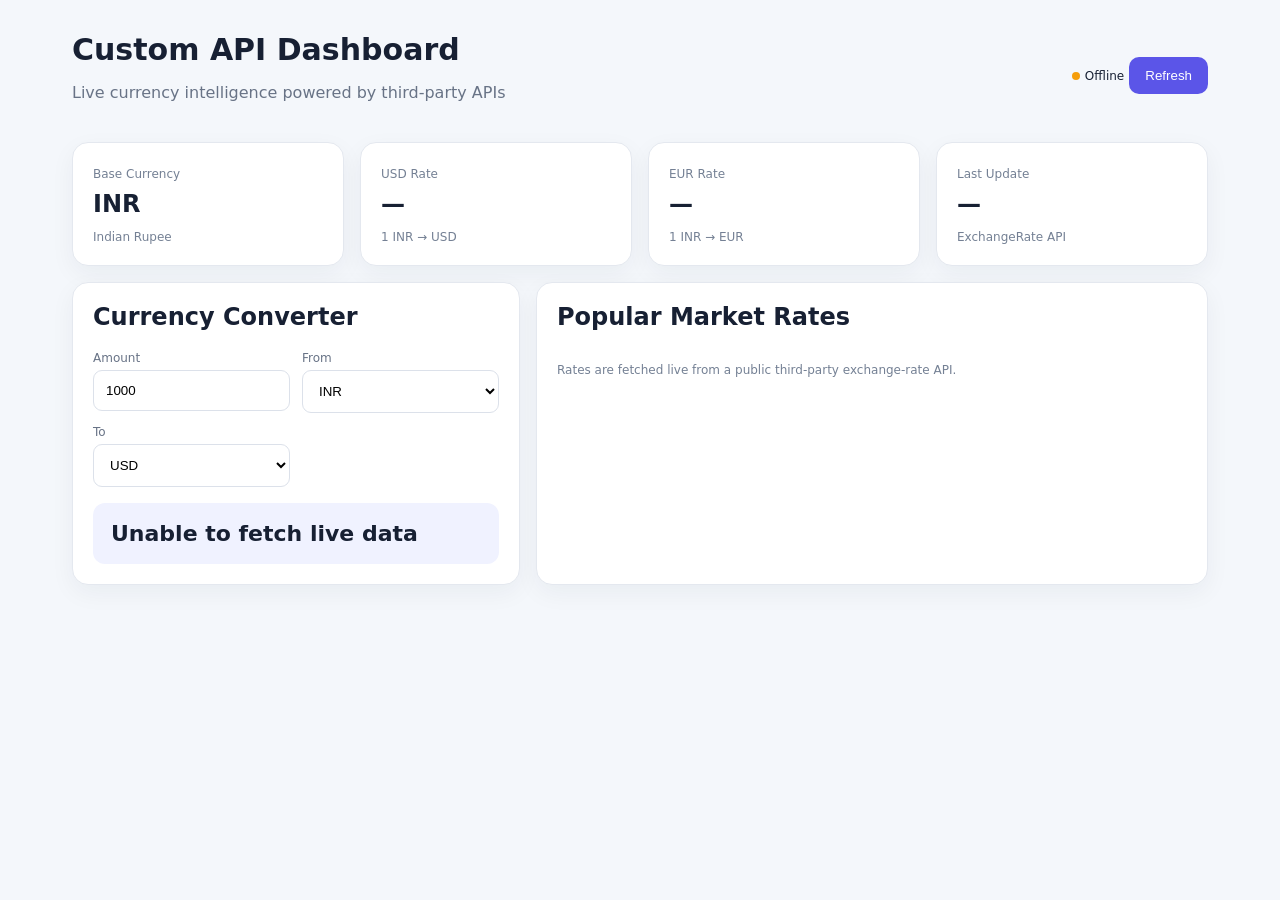
==== dashboard.html @ 99c24996 "Add standalone custom API dashboard" ====
<!DOCTYPE html>
<html lang="en">
<head>
<meta charset="UTF-8">
<meta name="viewport" content="width=device-width,initial-scale=1">
<title>Custom API Dashboard</title>
<style>
*{box-sizing:border-box}body{margin:0;font-family:Inter,system-ui,Arial;background:#f4f7fb;color:#172033}.wrap{max-width:1200px;margin:auto;padding:32px}.head{display:flex;justify-content:space-between;align-items:center;margin-bottom:24px}.head h1{margin:0;font-size:30px}.head p{color:#687386}.btn{border:0;border-radius:10px;padding:11px 16px;background:#5b55e8;color:white;cursor:pointer}.grid{display:grid;grid-template-columns:repeat(4,1fr);gap:16px}.card,.panel{background:white;border:1px solid #e4e8ef;border-radius:16px;padding:20px;box-shadow:0 8px 24px #1820330d}.card span,.muted{color:#748094;font-size:12px}.card strong{display:block;font-size:24px;margin:8px 0}.main{display:grid;grid-template-columns:1fr 1.5fr;gap:16px;margin-top:16px}.panel h2{margin-top:0}.form{display:grid;grid-template-columns:1fr 1fr;gap:12px}label{font-size:12px;color:#687386}input,select{width:100%;padding:12px;margin-top:5px;border:1px solid #dce1ea;border-radius:9px;background:white}.result{margin-top:16px;background:#f0f2ff;border-radius:12px;padding:18px;font-size:22px;font-weight:700}.rates{display:grid;grid-template-columns:repeat(3,1fr);gap:10px}.rate{background:#f7f8fa;border-radius:10px;padding:14px}.rate b{display:block;margin-bottom:6px}.status{font-size:12px}.dot{display:inline-block;width:8px;height:8px;border-radius:50%;background:#f59e0b;margin-right:5px}.online .dot{background:#18a66b}@media(max-width:850px){.grid,.main{grid-template-columns:1fr 1fr}.main{grid-template-columns:1fr}.rates{grid-template-columns:1fr 1fr}}@media(max-width:550px){.wrap{padding:18px}.grid,.form,.rates{grid-template-columns:1fr}.head{display:block}.btn{margin-top:10px}}
</style>
</head>
<body>
<div class="wrap">
<header class="head">
<div><h1>Custom API Dashboard</h1><p>Live currency intelligence powered by third-party APIs</p></div>
<div><span id="status" class="status"><i class="dot"></i>Connecting</span> <button class="btn" onclick="load()">Refresh</button></div>
</header>

<section class="grid">
<div class="card"><span>Base Currency</span><strong>INR</strong><span>Indian Rupee</span></div>
<div class="card"><span>USD Rate</span><strong id="usd">—</strong><span>1 INR → USD</span></div>
<div class="card"><span>EUR Rate</span><strong id="eur">—</strong><span>1 INR → EUR</span></div>
<div class="card"><span>Last Update</span><strong id="time">—</strong><span>ExchangeRate API</span></div>
</section>

<section class="main">
<div class="panel">
<h2>Currency Converter</h2>
<div class="form">
<label>Amount<input id="amount" type="number" value="1000" min="0"></label>
<label>From<select id="from"></select></label>
<label>To<select id="to"></select></label>
</div>
<div class="result" id="result">Loading live rates…</div>
</div>

<div class="panel">
<h2>Popular Market Rates</h2>
<div class="rates" id="rates"></div>
<p class="muted">Rates are fetched live from a public third-party exchange-rate API.</p>
</div>
</section>
</div>

<script>
const API="https://open.er-api.com/v6/latest/";
const C=["INR","USD","EUR","GBP","JPY","AUD","CAD","CHF","CNY","AED","SGD","NZD","HKD","KRW","THB","MYR","ZAR","BRL","MXN"];
let rates={};
const $=id=>document.getElementById(id);
$("from").innerHTML=C.map(x=>`<option>${x}</option>`).join("");
$("to").innerHTML=C.map(x=>`<option>${x}</option>`).join("");
$("from").value="INR";$("to").value="USD";
$("amount").addEventListener("input",convert);$("from").addEventListener("change",convert);$("to").addEventListener("change",convert);

async function load(){
 $("status").className="status";$("status").innerHTML='<i class="dot"></i>Connecting';
 try{
  const r=await fetch(API+"INR",{cache:"no-store"}); if(!r.ok)throw Error("API request failed");
  const d=await r.json(); if(d.result!=="success")throw Error("API returned an error");
  rates=d.rates||{};$("usd").textContent=(rates.USD||0).toFixed(6);$("eur").textContent=(rates.EUR||0).toFixed(6);
  $("time").textContent=new Date(d.time_last_update_utc).toLocaleDateString();
  $("status").className="status online";$("status").innerHTML='<i class="dot"></i>Live';
  render();convert();
 }catch(e){$("status").innerHTML='<i class="dot"></i>Offline';$("result").textContent="Unable to fetch live data";}
}
function convert(){
 const a=Number($("amount").value)||0,f=$("from").value,t=$("to").value;
 if(!rates[f]||!rates[t])return;
 const cross=f==="INR"?rates[t]:t==="INR"?1/rates[f]:rates[t]/rates[f];
 $("result").textContent=a.toLocaleString()+" "+f+" = "+(a*cross).toLocaleString(undefined,{maximumFractionDigits:2})+" "+t;
}
function render(){
 const popular=["USD","EUR","GBP","JPY","AED","AUD","CAD","SGD","CHF","CNY"];
 $("rates").innerHTML=popular.map(c=>'<div class="rate"><b>INR → '+c+'</b><span>'+Number(rates[c]).toFixed(6)+'</span></div>').join("");
}
load();
</script>
</body>
</html>
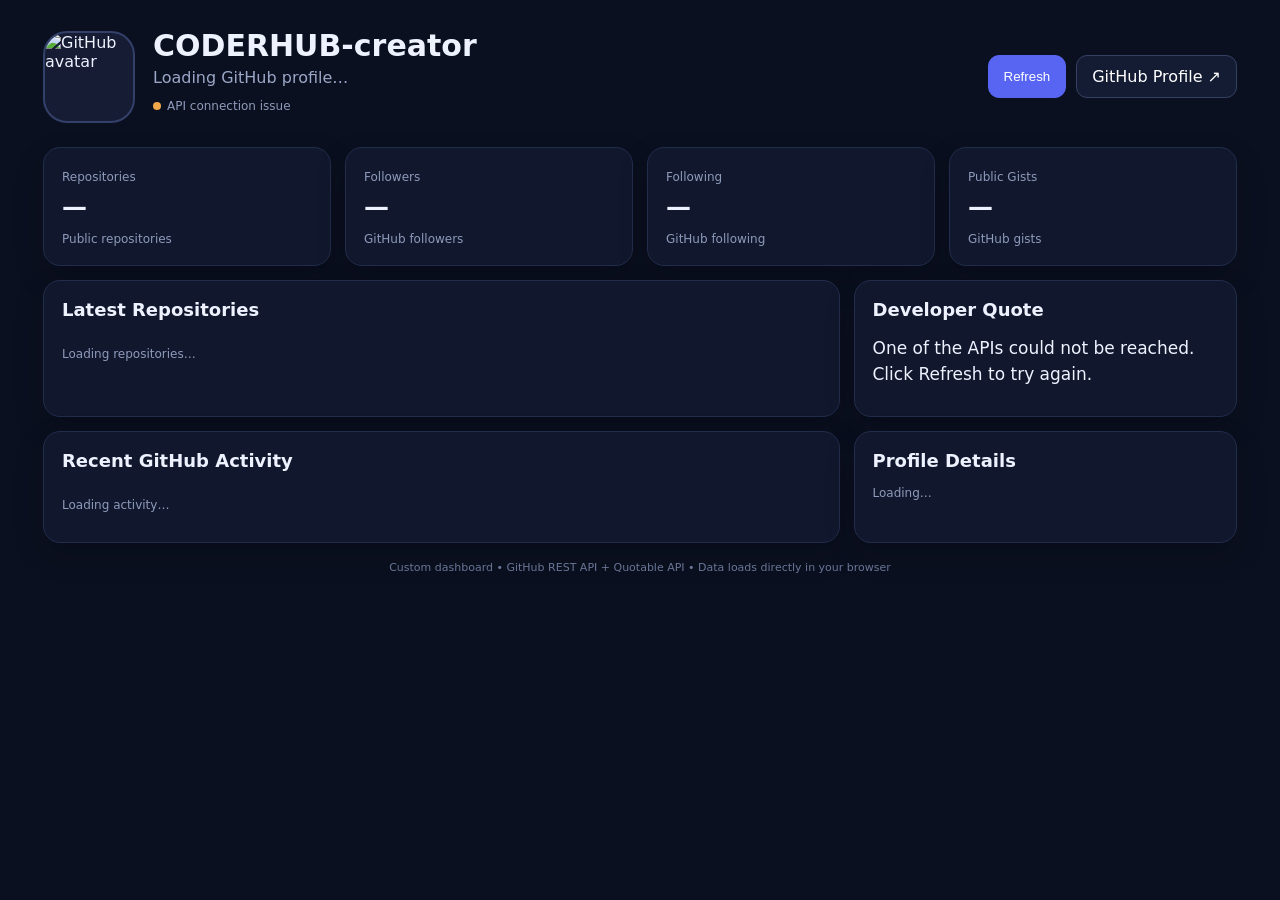
==== commit 05d2d629: "Create GitHub profile custom API dashboard" ====
--- a/dashboard.html
+++ b/dashboard.html
@@ -3,76 +3,138 @@
 <head>
 <meta charset="UTF-8">
 <meta name="viewport" content="width=device-width,initial-scale=1">
-<title>Custom API Dashboard</title>
+<title>CODERHUB-creator | GitHub Profile Dashboard</title>
 <style>
-*{box-sizing:border-box}body{margin:0;font-family:Inter,system-ui,Arial;background:#f4f7fb;color:#172033}.wrap{max-width:1200px;margin:auto;padding:32px}.head{display:flex;justify-content:space-between;align-items:center;margin-bottom:24px}.head h1{margin:0;font-size:30px}.head p{color:#687386}.btn{border:0;border-radius:10px;padding:11px 16px;background:#5b55e8;color:white;cursor:pointer}.grid{display:grid;grid-template-columns:repeat(4,1fr);gap:16px}.card,.panel{background:white;border:1px solid #e4e8ef;border-radius:16px;padding:20px;box-shadow:0 8px 24px #1820330d}.card span,.muted{color:#748094;font-size:12px}.card strong{display:block;font-size:24px;margin:8px 0}.main{display:grid;grid-template-columns:1fr 1.5fr;gap:16px;margin-top:16px}.panel h2{margin-top:0}.form{display:grid;grid-template-columns:1fr 1fr;gap:12px}label{font-size:12px;color:#687386}input,select{width:100%;padding:12px;margin-top:5px;border:1px solid #dce1ea;border-radius:9px;background:white}.result{margin-top:16px;background:#f0f2ff;border-radius:12px;padding:18px;font-size:22px;font-weight:700}.rates{display:grid;grid-template-columns:repeat(3,1fr);gap:10px}.rate{background:#f7f8fa;border-radius:10px;padding:14px}.rate b{display:block;margin-bottom:6px}.status{font-size:12px}.dot{display:inline-block;width:8px;height:8px;border-radius:50%;background:#f59e0b;margin-right:5px}.online .dot{background:#18a66b}@media(max-width:850px){.grid,.main{grid-template-columns:1fr 1fr}.main{grid-template-columns:1fr}.rates{grid-template-columns:1fr 1fr}}@media(max-width:550px){.wrap{padding:18px}.grid,.form,.rates{grid-template-columns:1fr}.head{display:block}.btn{margin-top:10px}}
+*{box-sizing:border-box}body{margin:0;font-family:Inter,system-ui,-apple-system,Segoe UI,Arial;background:#0b1020;color:#eef2ff}
+a{color:inherit;text-decoration:none}.wrap{max-width:1250px;margin:auto;padding:28px}
+.hero{display:flex;justify-content:space-between;gap:20px;align-items:center;margin-bottom:22px}.profile{display:flex;gap:18px;align-items:center}
+.avatar{width:92px;height:92px;border-radius:24px;border:2px solid #33406a;object-fit:cover;background:#151c33}
+h1{margin:0 0 5px;font-size:30px}.sub{margin:0;color:#9ba7c7}.actions{display:flex;gap:10px;flex-wrap:wrap}.btn{padding:11px 15px;border:1px solid #344163;border-radius:11px;background:#141c34;color:#fff;cursor:pointer}.btn.primary{background:#5865f2;border-color:#5865f2}
+.grid{display:grid;grid-template-columns:repeat(4,1fr);gap:14px}.card,.panel{background:#11182d;border:1px solid #222d4b;border-radius:17px;padding:18px;box-shadow:0 12px 30px #0003}.card span,.muted{color:#8e9aba;font-size:12px}.card strong{display:block;font-size:25px;margin:7px 0}.main{display:grid;grid-template-columns:1.35fr .65fr;gap:14px;margin-top:14px}.panel h2{margin:0 0 15px;font-size:18px}
+.repos{display:grid;grid-template-columns:1fr 1fr;gap:12px}.repo{padding:15px;border:1px solid #273352;border-radius:13px;background:#0d1428}.repo h3{margin:0 0 7px;font-size:15px}.repo p{font-size:12px;color:#9ba7c7;min-height:34px;margin:0 0 10px;line-height:1.45}.tags{display:flex;gap:6px;flex-wrap:wrap}.tag{font-size:11px;padding:4px 7px;border-radius:7px;background:#1b2541;color:#b9c4e2}
+.events{display:grid;gap:10px}.event{border-left:2px solid #5865f2;padding:8px 0 8px 12px}.event b{font-size:13px}.event small{display:block;color:#7f8baa;margin-top:3px}
+.quote{font-size:17px;line-height:1.55}.quote-author{color:#8e9aba;margin-top:10px}.status{font-size:12px;color:#8e9aba}.dot{display:inline-block;width:8px;height:8px;border-radius:50%;background:#f0a64a;margin-right:6px}.live .dot{background:#35d07f}
+footer{text-align:center;color:#697696;font-size:11px;padding:18px 0}
+@media(max-width:900px){.grid{grid-template-columns:1fr 1fr}.main{grid-template-columns:1fr}.repos{grid-template-columns:1fr}}@media(max-width:550px){.wrap{padding:17px}.hero{display:block}.actions{margin-top:14px}.grid{grid-template-columns:1fr 1fr}.profile{align-items:flex-start}.avatar{width:70px;height:70px;border-radius:18px}h1{font-size:22px}}
 </style>
 </head>
 <body>
 <div class="wrap">
-<header class="head">
-<div><h1>Custom API Dashboard</h1><p>Live currency intelligence powered by third-party APIs</p></div>
-<div><span id="status" class="status"><i class="dot"></i>Connecting</span> <button class="btn" onclick="load()">Refresh</button></div>
+<header class="hero">
+  <div class="profile">
+    <img id="avatar" class="avatar" src="https://avatars.githubusercontent.com/u/185239975?v=4" alt="GitHub avatar">
+    <div><h1 id="name">CODERHUB-creator</h1><p class="sub" id="bio">Loading GitHub profile…</p><p class="status" id="status"><i class="dot"></i>Connecting to APIs</p></div>
+  </div>
+  <div class="actions">
+    <button class="btn primary" onclick="loadDashboard()">Refresh</button>
+    <a class="btn" href="https://github.com/CODERHUB-creator" target="_blank">GitHub Profile ↗</a>
+  </div>
 </header>
 
 <section class="grid">
-<div class="card"><span>Base Currency</span><strong>INR</strong><span>Indian Rupee</span></div>
-<div class="card"><span>USD Rate</span><strong id="usd">—</strong><span>1 INR → USD</span></div>
-<div class="card"><span>EUR Rate</span><strong id="eur">—</strong><span>1 INR → EUR</span></div>
-<div class="card"><span>Last Update</span><strong id="time">—</strong><span>ExchangeRate API</span></div>
+  <div class="card"><span>Repositories</span><strong id="reposCount">—</strong><span>Public repositories</span></div>
+  <div class="card"><span>Followers</span><strong id="followers">—</strong><span>GitHub followers</span></div>
+  <div class="card"><span>Following</span><strong id="following">—</strong><span>GitHub following</span></div>
+  <div class="card"><span>Public Gists</span><strong id="gists">—</strong><span>GitHub gists</span></div>
 </section>
 
 <section class="main">
-<div class="panel">
-<h2>Currency Converter</h2>
-<div class="form">
-<label>Amount<input id="amount" type="number" value="1000" min="0"></label>
-<label>From<select id="from"></select></label>
-<label>To<select id="to"></select></label>
-</div>
-<div class="result" id="result">Loading live rates…</div>
-</div>
+  <div class="panel">
+    <h2>Latest Repositories</h2>
+    <div class="repos" id="repos"><p class="muted">Loading repositories…</p></div>
+  </div>
+  <div class="panel">
+    <h2>Developer Quote</h2>
+    <div class="quote" id="quote">Loading quote from a third-party API…</div>
+    <div class="quote-author" id="quoteAuthor"></div>
+  </div>
+</section>
 
-<div class="panel">
-<h2>Popular Market Rates</h2>
-<div class="rates" id="rates"></div>
-<p class="muted">Rates are fetched live from a public third-party exchange-rate API.</p>
-</div>
+<section class="main">
+  <div class="panel">
+    <h2>Recent GitHub Activity</h2>
+    <div class="events" id="events"><p class="muted">Loading activity…</p></div>
+  </div>
+  <div class="panel">
+    <h2>Profile Details</h2>
+    <div id="details" class="muted">Loading…</div>
+  </div>
 </section>
+
+<footer>Custom dashboard • GitHub REST API + Quotable API • Data loads directly in your browser</footer>
 </div>
 
 <script>
-const API="https://open.er-api.com/v6/latest/";
-const C=["INR","USD","EUR","GBP","JPY","AUD","CAD","CHF","CNY","AED","SGD","NZD","HKD","KRW","THB","MYR","ZAR","BRL","MXN"];
-let rates={};
+const USER="CODERHUB-creator";
+const GH="https://api.github.com";
 const $=id=>document.getElementById(id);
-$("from").innerHTML=C.map(x=>`<option>${x}</option>`).join("");
-$("to").innerHTML=C.map(x=>`<option>${x}</option>`).join("");
-$("from").value="INR";$("to").value="USD";
-$("amount").addEventListener("input",convert);$("from").addEventListener("change",convert);$("to").addEventListener("change",convert);
 
-async function load(){
- $("status").className="status";$("status").innerHTML='<i class="dot"></i>Connecting';
- try{
-  const r=await fetch(API+"INR",{cache:"no-store"}); if(!r.ok)throw Error("API request failed");
-  const d=await r.json(); if(d.result!=="success")throw Error("API returned an error");
-  rates=d.rates||{};$("usd").textContent=(rates.USD||0).toFixed(6);$("eur").textContent=(rates.EUR||0).toFixed(6);
-  $("time").textContent=new Date(d.time_last_update_utc).toLocaleDateString();
-  $("status").className="status online";$("status").innerHTML='<i class="dot"></i>Live';
-  render();convert();
- }catch(e){$("status").innerHTML='<i class="dot"></i>Offline';$("result").textContent="Unable to fetch live data";}
+async function getJSON(url){
+  const r=await fetch(url,{headers:{Accept:"application/vnd.github+json"},cache:"no-store"});
+  if(!r.ok)throw new Error("Request failed: "+r.status);
+  return r.json();
 }
-function convert(){
- const a=Number($("amount").value)||0,f=$("from").value,t=$("to").value;
- if(!rates[f]||!rates[t])return;
- const cross=f==="INR"?rates[t]:t==="INR"?1/rates[f]:rates[t]/rates[f];
- $("result").textContent=a.toLocaleString()+" "+f+" = "+(a*cross).toLocaleString(undefined,{maximumFractionDigits:2})+" "+t;
+
+async function loadDashboard(){
+  $("status").className="status";$("status").innerHTML='<i class="dot"></i>Connecting to APIs';
+  try{
+    const [profile,repos,events,quote]=await Promise.all([
+      getJSON(GH+"/users/"+USER),
+      getJSON(GH+"/users/"+USER+"/repos?sort=updated&per_page=6"),
+      getJSON(GH+"/users/"+USER+"/events/public?per_page=6"),
+      fetch("https://api.quotable.io/random").then(r=>r.json())
+    ]);
+
+    $("avatar").src=profile.avatar_url;
+    $("name").textContent=profile.name||profile.login;
+    $("bio").textContent=profile.bio||"Developer • Open-source projects";
+    $("reposCount").textContent=profile.public_repos;
+    $("followers").textContent=profile.followers;
+    $("following").textContent=profile.following;
+    $("gists").textContent=profile.public_gists;
+    $("details").innerHTML=[
+      profile.location?'<b>Location:</b> '+escapeHTML(profile.location):"",
+      profile.company?'<br><b>Company:</b> '+escapeHTML(profile.company):"",
+      profile.blog?'<br><b>Website:</b> <a href="'+safeURL(profile.blog)+'" target="_blank">'+escapeHTML(profile.blog)+'</a>':"",
+      '<br><b>Joined:</b> '+new Date(profile.created_at).toLocaleDateString()
+    ].join("");
+
+    $("repos").innerHTML=repos.length?repos.map(r=>`
+      <a class="repo" href="${r.html_url}" target="_blank">
+        <h3>📁 ${escapeHTML(r.name)}</h3>
+        <p>${escapeHTML(r.description||"No description provided.")}</p>
+        <div class="tags">
+          <span class="tag">${escapeHTML(r.language||"Code")}</span>
+          <span class="tag">★ ${r.stargazers_count}</span>
+          <span class="tag">⑂ ${r.forks_count}</span>
+        </div>
+      </a>`).join(""):"<p class='muted'>No public repositories found.</p>";
+
+    $("events").innerHTML=events.length?events.map(e=>`
+      <div class="event"><b>${eventText(e)}</b><small>${new Date(e.created_at).toLocaleString()}</small></div>`).join(""):"<p class='muted'>No recent public activity.</p>";
+
+    if(quote&&quote.content){$("quote").textContent="“"+quote.content+"”";$("quoteAuthor").textContent="— "+(quote.author||"Unknown");}
+    $("status").className="status live";$("status").innerHTML='<i class="dot"></i>All APIs connected';
+  }catch(err){
+    console.error(err);
+    $("status").innerHTML='<i class="dot"></i>API connection issue';
+    $("quote").textContent="One of the APIs could not be reached. Click Refresh to try again.";
+  }
 }
-function render(){
- const popular=["USD","EUR","GBP","JPY","AED","AUD","CAD","SGD","CHF","CNY"];
- $("rates").innerHTML=popular.map(c=>'<div class="rate"><b>INR → '+c+'</b><span>'+Number(rates[c]).toFixed(6)+'</span></div>').join("");
+
+function eventText(e){
+  const repo=e.repo?.name||"a repository";
+  if(e.type==="PushEvent")return "Pushed code to "+repo;
+  if(e.type==="CreateEvent")return "Created "+(e.payload?.ref_type||"content")+" in "+repo;
+  if(e.type==="WatchEvent")return "Starred "+repo;
+  if(e.type==="ForkEvent")return "Forked "+repo;
+  if(e.type==="IssuesEvent")return (e.payload?.action||"Updated")+" an issue in "+repo;
+  if(e.type==="PullRequestEvent")return (e.payload?.action||"Updated")+" a pull request in "+repo;
+  return e.type.replace("Event","")+" in "+repo;
 }
-load();
+function escapeHTML(s){return String(s).replace(/[&<>"']/g,m=>({"&":"&amp;","<":"&lt;",">":"&gt;",'"':"&quot;","'":"&#39;"}[m]));}
+function safeURL(s){try{return new URL(s.startsWith("http")?s:"https://"+s).href}catch{return "#"}}
+loadDashboard();
 </script>
 </body>
 </html>
